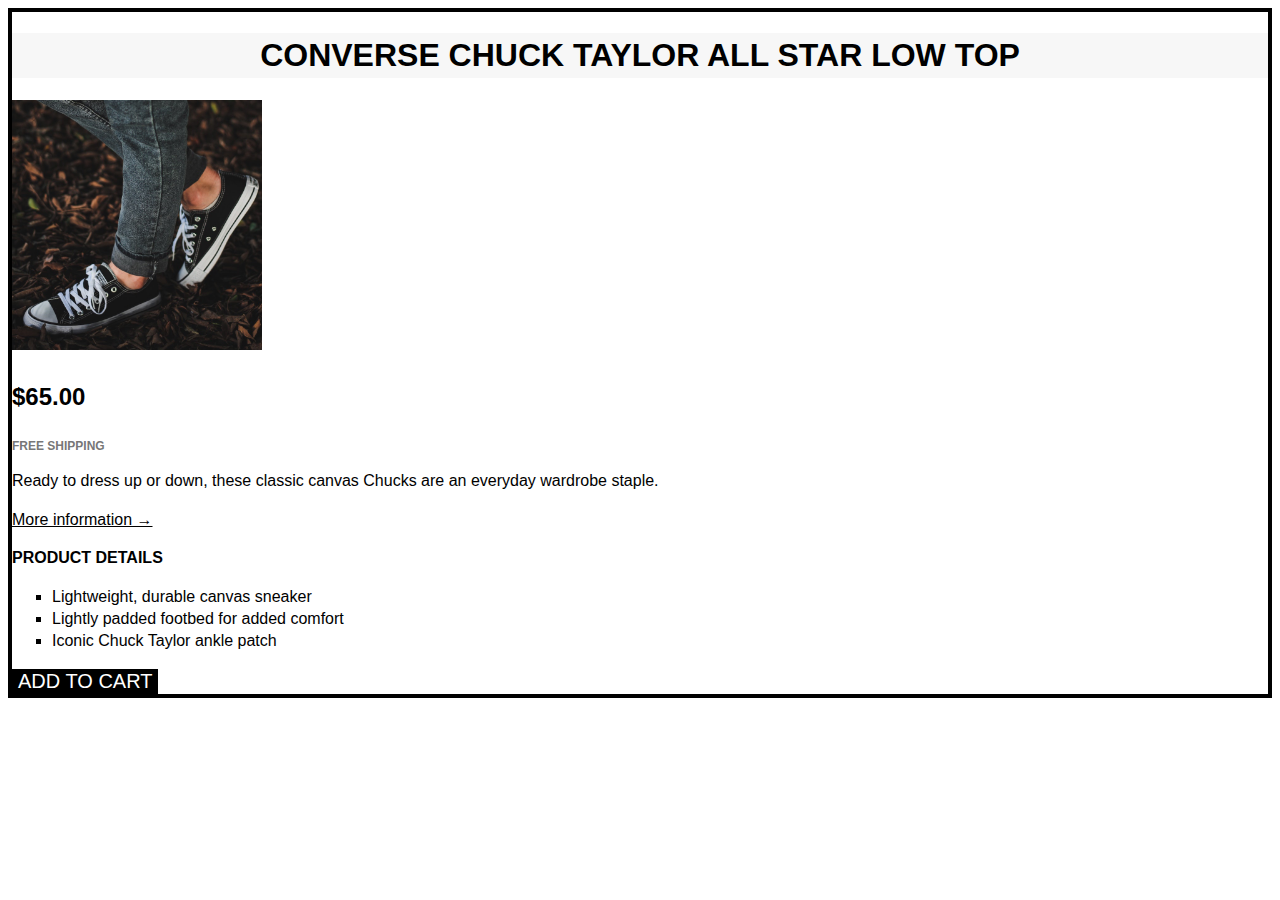
==== 03-ShoeChallenge/index.html @ 2394c565 "challenge 3 adding css to the html of shoe product" ====
<!DOCTYPE html>
<html lang="en">
  <head>
    <link href="style.css" rel="stylesheet" <meta charset="UTF-8" />
    <meta http-equiv="X-UA-Compatible" content="IE=edge" />
    <meta name="viewport" content="width=device-width, initial-scale=1.0" />
    <title>Taylor All star Low Tops</title>
  </head>
  <body>
    <article>
      <header>
        <h1>Converse Chuck Taylor All Star Low Top</h1>
        <img
          src="img/challenges.jpg"
          alt="shoes on dirty ground"
          width="250"
          lenght="250"
        />
      </header>
      <main>
        <p class="price"><strong>$65.00</strong></p>

        <p class="shipping">Free shipping</p>
        <p>
          Ready to dress up or down, these classic canvas Chucks are an everyday
          wardrobe staple.
        </p>
        <a href="#">More information &rarr;</a>

        <h3>Product details</h3>
        <ul>
          <li>Lightweight, durable canvas sneaker</li>
          <li>Lightly padded footbed for added comfort</li>
          <li>Iconic Chuck Taylor ankle patch</li>
        </ul>
        <button>Add to cart</button>
      </main>
    </article>
  </body>
</html>
---- 03-ShoeChallenge/style.css ----
body {
  font-family: sans-serif;
  line-height: 1.4;
}

article {
  border: 4px solid black;
}

h1 {
  text-transform: uppercase;
  text-align: center;
  background-color: #f7f7f7;
}
h3 {
  text-transform: uppercase;
  font-size: 16px;
}

li {
  list-style: square;
}

.price {
  font-size: 24px;
}

.shipping {
  font-size: 12px;
  text-transform: uppercase;
  font-weight: bold;
  color: #777;
}
a:link {
  color: black;
}
a:visited {
  color: black;

}
a:hover {
  text-decoration: none;
}

a:active {
  text-decoration: none;
}

button {
  background-color: black;
  color: white;
  text-transform: uppercase;
  border: none;
  font-size: 20px;
  cursor: pointer;
}

button:hover {
  background-color: white;
  color: black;
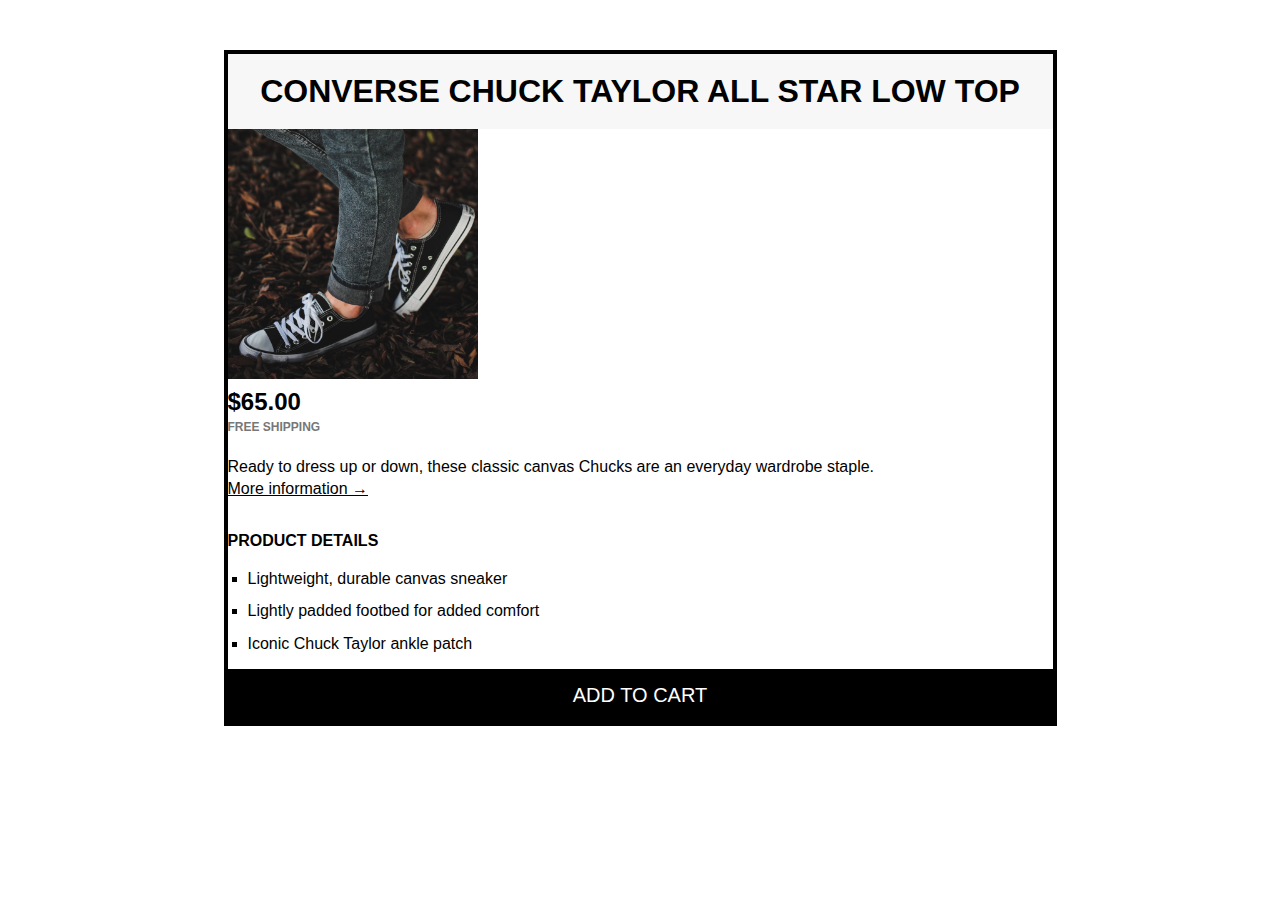
==== commit 6fa01401: "038 challenge 2" ====
--- a/03-ShoeChallenge/index.html
+++ b/03-ShoeChallenge/index.html
@@ -13,8 +13,7 @@
         <img
           src="img/challenges.jpg"
           alt="shoes on dirty ground"
-          width="250"
-          lenght="250"
+          class="product-img"
         />
       </header>
       <main>
--- a/03-ShoeChallenge/style.css
+++ b/03-ShoeChallenge/style.css
@@ -1,3 +1,8 @@
+* {
+  margin: 0;
+  padding: 0;
+}
+
 body {
   font-family: sans-serif;
   line-height: 1.4;
@@ -5,24 +10,39 @@
 
 article {
   border: 4px solid black;
+  width: 825px;
+  margin: 50px auto;
 }
 
 h1 {
   text-transform: uppercase;
   text-align: center;
   background-color: #f7f7f7;
+
+  padding: 15px;
 }
 h3 {
   text-transform: uppercase;
   font-size: 16px;
+  margin-top: 30px;
+  margin-bottom: 15px;
 }
 
+ul {
+  margin-left: 20px;
+}
 li {
   list-style: square;
+  margin-bottom: 10px;
 }
 
+.product-img {
+  width: 250px;
+}
 .price {
   font-size: 24px;
+  width:auto;
+  height: auto;
 }
 
 .shipping {
@@ -30,6 +50,8 @@
   text-transform: uppercase;
   font-weight: bold;
   color: #777;
+
+  margin-bottom: 20px;
 }
 a:link {
   color: black;
@@ -53,6 +75,10 @@
   border: none;
   font-size: 20px;
   cursor: pointer;
+
+  border-top: 4px solid;
+  padding: 15px;
+  width: 100%;
 }
 
 button:hover {
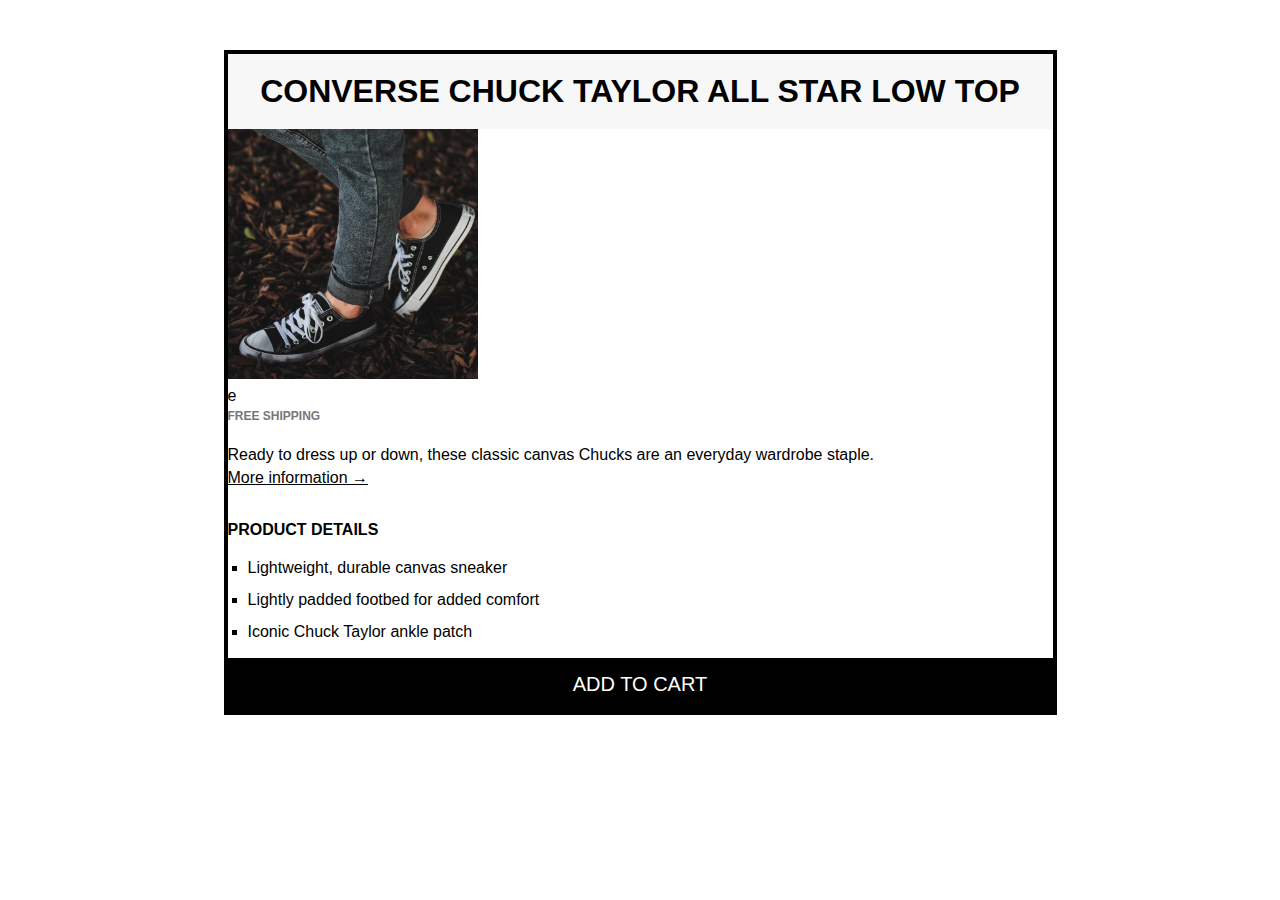
==== commit cba187e8: "039 Types of Boxes" ====
--- a/03-ShoeChallenge/index.html
+++ b/03-ShoeChallenge/index.html
@@ -17,8 +17,7 @@
         />
       </header>
       <main>
-        <p class="price"><strong>$65.00</strong></p>
-
+        e
         <p class="shipping">Free shipping</p>
         <p>
           Ready to dress up or down, these classic canvas Chucks are an everyday
--- a/03-ShoeChallenge/style.css
+++ b/03-ShoeChallenge/style.css
@@ -2,7 +2,7 @@
   margin: 0;
   padding: 0;
 }
-
+/* Pag sections */
 body {
   font-family: sans-serif;
   line-height: 1.4;
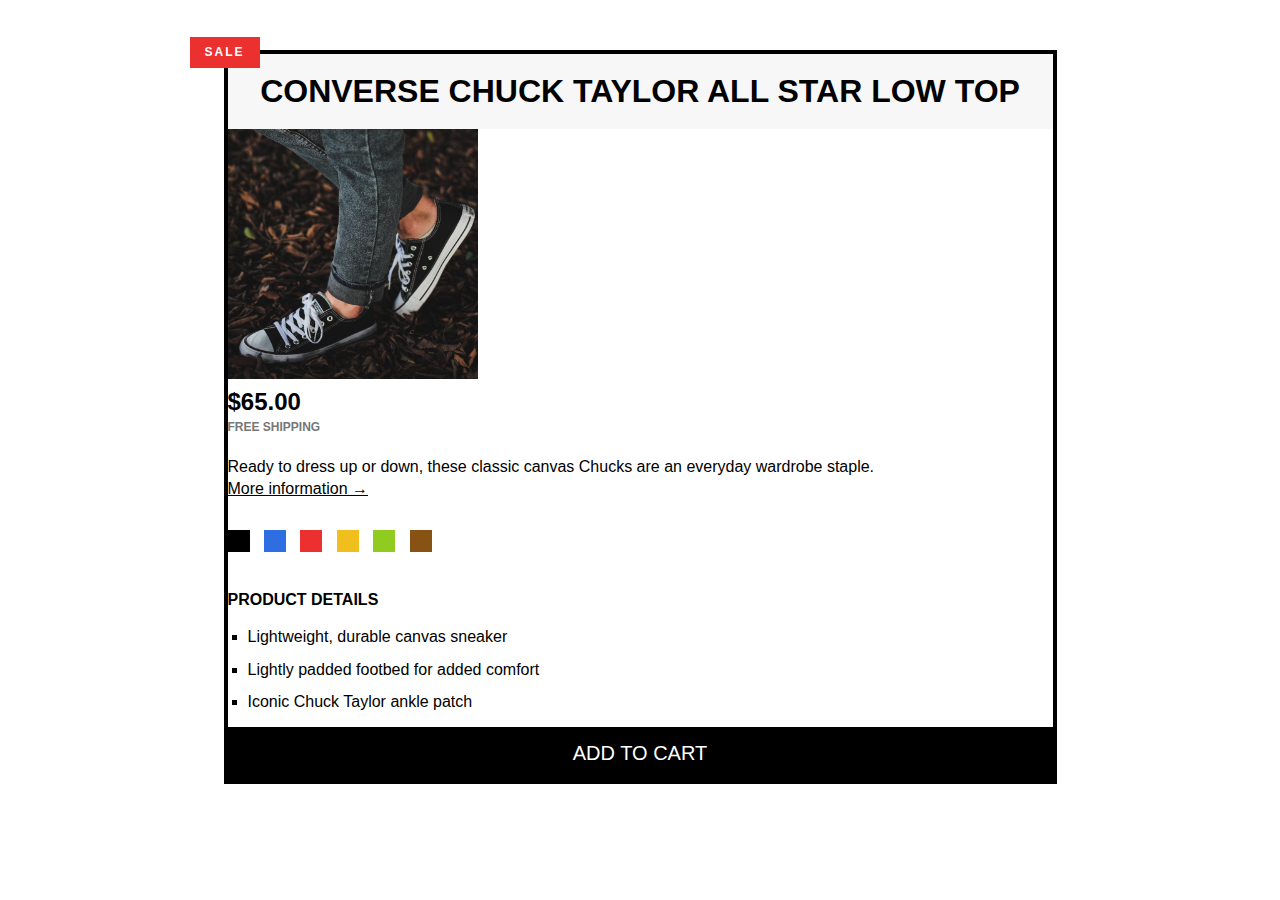
==== commit 01ebcb40: "043 developer skills and  044 challenge 3" ====
--- a/03-ShoeChallenge/index.html
+++ b/03-ShoeChallenge/index.html
@@ -9,6 +9,7 @@
   <body>
     <article>
       <header>
+        <p class="sale-float">SALE</p>
         <h1>Converse Chuck Taylor All Star Low Top</h1>
         <img
           src="img/challenges.jpg"
@@ -16,8 +17,10 @@
           class="product-img"
         />
       </header>
+      <p class="price">
+        <strong>$65.00</strong>
+      </p>
       <main>
-        e
         <p class="shipping">Free shipping</p>
         <p>
           Ready to dress up or down, these classic canvas Chucks are an everyday
@@ -25,6 +28,14 @@
         </p>
         <a href="#">More information &rarr;</a>
 
+        <div class="color-options">
+          <div class="color-box color-black"></div>
+          <div class="color-box color-blue"></div>
+          <div class="color-box color-red"></div>
+          <div class="color-box color-yellow"></div>
+          <div class="color-box color-green"></div>
+          <div class="color-box color-brown"></div>
+        </div>
         <h3>Product details</h3>
         <ul>
           <li>Lightweight, durable canvas sneaker</li>
--- a/03-ShoeChallenge/style.css
+++ b/03-ShoeChallenge/style.css
@@ -6,14 +6,29 @@
 body {
   font-family: sans-serif;
   line-height: 1.4;
+ 
 }
-
 article {
   border: 4px solid black;
   width: 825px;
   margin: 50px auto;
+  
+  position: relative;
 }
 
+
+.sale-float {
+  background-color: #ec2f2f;
+  display: inline;
+  position: absolute;
+  top: -17px;
+  left: -38px;
+  color: #fff;
+  font-weight: bold;
+  font-size: 12px;
+  letter-spacing: 2px;
+  padding: 7px 15px;
+}
 h1 {
   text-transform: uppercase;
   text-align: center;
@@ -21,6 +36,14 @@
 
   padding: 15px;
 }
+
+/* h1::before {
+  content: "sale";
+  background-color: red;
+  position: absolute;
+  top: 20px;
+  left: -50px;
+} */
 h3 {
   text-transform: uppercase;
   font-size: 16px;
@@ -68,6 +91,47 @@
   text-decoration: none;
 }
 
+a{
+  margin-bottom: 30px;
+  display: inline-block;
+}
+/* .color-options {
+  margin-top: 30px;;
+} */
+.color-box {
+  background-color: #000;
+  width: 22px;
+  height: 22px;
+  display: inline-block;
+  margin-right: 10px;
+}.color-black {
+  
+}
+
+.color-box:last-child {
+  margin-right: 0;
+}
+
+.color-blue {
+  background-color: #2f6ee2;;
+}
+
+.color-red {
+  background-color: #ec2f2f
+}
+
+.color-yellow {
+  background-color: #f0bf1e;
+}
+
+.color-green {
+  background-color: #90cc20;
+}
+
+.color-brown {
+  background-color:#885214;
+}
+
 button {
   background-color: black;
   color: white;
